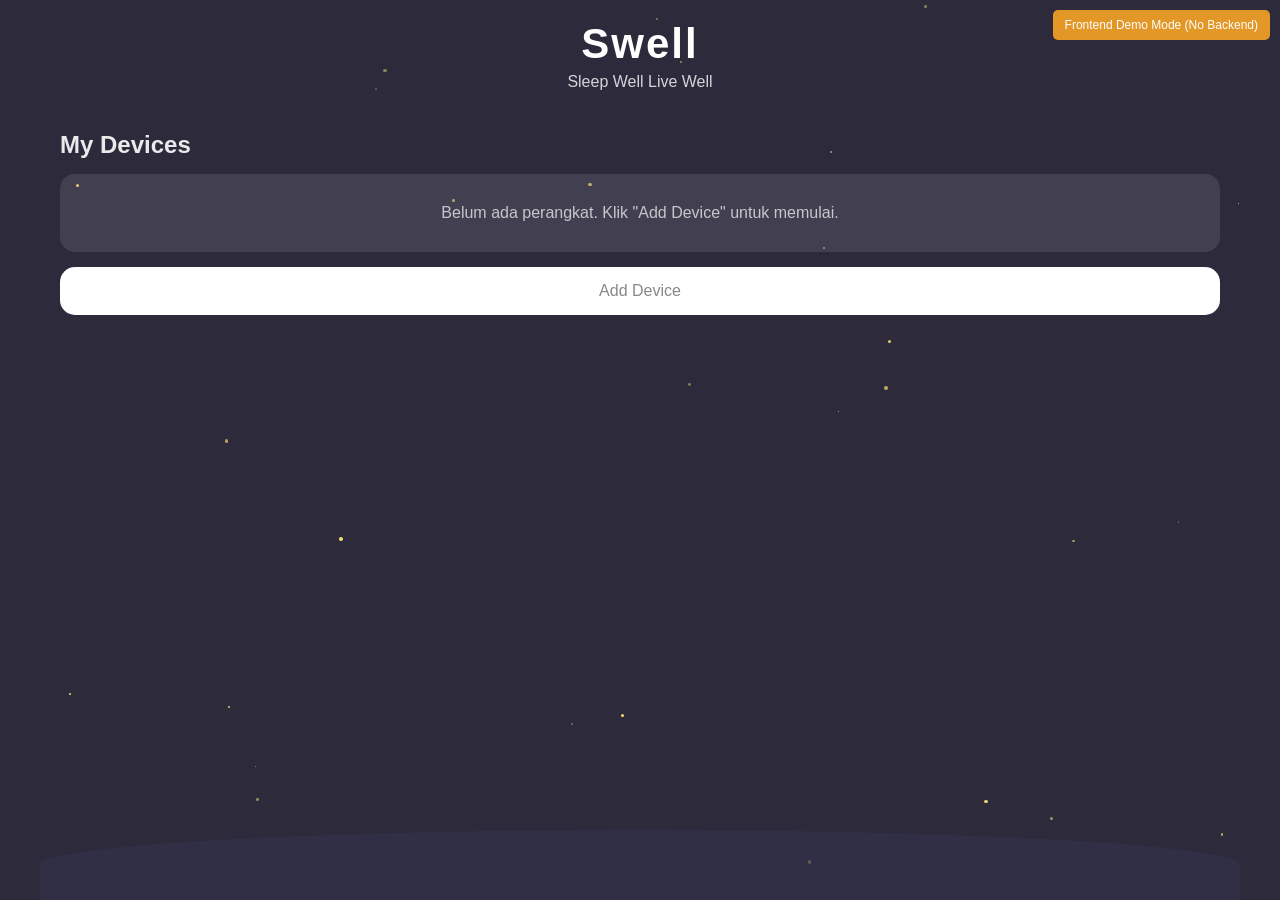
==== data/swell-homepage.html @ 0346e544 "first commit" ====
<!DOCTYPE html>
<html lang="en">

<head>
    <meta charset="UTF-8">
    <meta name="viewport"
        content="width=device-width, initial-scale=1.0, maximum-scale=1.0, user-scalable=no, viewport-fit=cover">
    <title>Swell - Sleep Well Live Well</title>
    <link rel="stylesheet" href="css/swell-styles.css">
</head>

<body>
    <!-- Home Page -->
    <div class="container" id="home-page">
        <div class="stars" id="stars"></div>

        <div class="header">
            <div class="logo">Swell</div>
            <div class="tagline">Sleep Well Live Well</div>
        </div>

        <h2 class="section-title">My Devices</h2>

        <!-- Device list container with wrapper for proper width control -->
        <div id="device-list" class="device-list">
            <div class="no-devices">No devices connected</div>
        </div>

        <!-- Add Device button opens the connection modal -->
        <div class="add-button" id="add-device-btn">Add Device</div>

        <!-- Connection modal (initially hidden) -->
        <div class="connection-modal" id="connection-modal">
            <div class="modal-content">
                <div class="modal-header">
                    <h3>Connect to Device</h3>
                    <span class="close-modal">&times;</span>
                </div>
                <div class="modal-body">
                    <p>Make sure your Swell device is powered on and in pairing mode.</p>
                    <div class="scanning-animation">
                        <div class="scanning-circle"></div>
                        <p>Scanning for devices...</p>
                    </div>
                    <div class="discovered-devices" id="discovered-devices">
                        <!-- Dynamically populated with discovered devices -->
                    </div>
                </div>
            </div>
        </div>

        <div class="clouds"></div>
    </div>

    <script src="js/swell-script.js"></script>
    <script>
        // Add this right after the main script to show a frontend-only notice
        document.addEventListener('DOMContentLoaded', function () {
            // Create frontend-only mode notice
            const notice = document.createElement('div');
            notice.style.cssText = 'position: fixed; top: 10px; right: 10px; background: rgba(247, 163, 37, 0.9); ' +
                'color: white; padding: 8px 12px; border-radius: 5px; font-size: 12px; z-index: 9999;';
            notice.textContent = 'Frontend Demo Mode (No Backend)';

            // Add to body
            document.body.appendChild(notice);
        });
    </script>
</body>

</html>
---- data/css/swell-styles.css ----
* {
    margin: 0;
    padding: 0;
    box-sizing: border-box;
    font-family: 'Segoe UI', Tahoma, Geneva, Verdana, sans-serif;
}

body {
    background-color: #2d2a3c;
    /* Remove or comment out the background-image property */
    /* background-image: url('../media/backgrounds/Background.png'); */
    color: white;
    position: relative;
    height: 100vh;
    overflow: hidden;
    max-width: 100%;
    overflow-x: hidden;
}

.container {
    width: 100%;
    max-width: 100%;
    margin: 0 auto;
    padding: 20px;
    position: relative;
    height: 100vh;
    overflow-y: auto;
    overflow-x: hidden;
    /* Add max-width for large screens to improve readability */
    max-width: 1200px;
}

.stars {
    position: absolute;
    top: 0;
    left: 0;
    width: 100%;
    height: 100%;
    pointer-events: none;
    z-index: 0;
}

.star {
    position: absolute;
    background-color: #f8e278;
    border-radius: 50%;
}

.header {
    text-align: center;
    margin-bottom: 40px;
    position: relative;
    z-index: 1;
}

.logo {
    font-size: 42px;
    font-weight: bold;
    margin-bottom: 5px;
    letter-spacing: 2px;
}

.tagline {
    font-size: 16px;
    opacity: 0.8;
}

.section-title {
    margin-bottom: 15px;
    opacity: 0.9;
    position: relative;
    z-index: 1;
}

.device-link {
    text-decoration: none;
    color: inherit;
    display: block;
}

.back-link {
    text-decoration: none;
    color: inherit;
    display: block;
}

.device-card {
    background-color: white;
    border-radius: 15px;
    padding: 15px;
    margin-bottom: 15px;
    display: flex;
    align-items: center;
    color: #333;
    position: relative;
    z-index: 1;
    cursor: pointer;
    transition: transform 0.2s, box-shadow 0.2s;
}

.device-card.connected {
    border-left: 4px solid #4cd964;
}

.device-card.disconnected {
    border-left: 4px solid #ff3b30;
}

.device-card:hover {
    transform: translateY(-2px);
    box-shadow: 0 4px 8px rgba(0, 0, 0, 0.2);
}

.device-icon {
    width: 50px;
    height: 50px;
    margin-right: 15px;
    position: relative;
    display: flex;
    align-items: center;
    justify-content: center;
}

.device-img {
    max-width: 100%;
    max-height: 100%;
}

.device-info {
    flex-grow: 1;
}

.device-name {
    font-weight: bold;
    font-size: 18px;
    margin-bottom: 5px;
}

.device-status {
    font-size: 14px;
    color: #888;
}

.device-type {
    font-size: 12px;
    color: #999;
    margin-bottom: 2px;
}

.add-button {
    background-color: white;
    border-radius: 15px;
    padding: 15px;
    text-align: center;
    color: #888;
    font-size: 16px;
    margin-bottom: 15px;
    cursor: pointer;
    position: relative;
    z-index: 1;
    transition: transform 0.2s, box-shadow 0.2s;
    width: 100%;
}

.add-button:hover {
    transform: translateY(-2px);
    box-shadow: 0 4px 8px rgba(0, 0, 0, 0.2);
}

/* Remove moon styles as we're no longer using it */
/*
.moon {
    width: 40px;
    height: 40px;
    background-color: transparent;
    border-radius: 50%;
    border: 4px solid white;
    position: relative;
    margin: 50px auto;
    transform: rotate(-30deg);
    box-shadow: 8px -8px 0 -3px #1e1e2f;
    position: relative;
    z-index: 1;
}
*/

.clouds {
    position: absolute;
    bottom: 0;
    left: 0;
    width: 100%;
    height: 70px;
    background-color: rgba(60, 60, 90, 0.3);
    border-top-left-radius: 50%;
    border-top-right-radius: 50%;
    z-index: 1;
}

.debug-bar {
    position: fixed;
    bottom: 40px;
    left: 0;
    width: 100%;
    background-color: rgba(30, 30, 47, 0.9);
    padding: 10px 20px;
    display: flex;
    align-items: center;
    justify-content: space-between;
    border-top: 1px solid rgba(255, 255, 255, 0.1);
    z-index: 2;
}

.warning-icon {
    width: 20px;
    height: 20px;
    background-color: #f7a325;
    border-radius: 50%;
    display: flex;
    align-items: center;
    justify-content: center;
    color: white;
    font-weight: bold;
    font-size: 14px;
    margin-right: 10px;
}

.debug-text {
    flex-grow: 1;
    font-size: 14px;
    opacity: 0.8;
}

.close-button {
    width: 20px;
    height: 20px;
    background-color: rgba(255, 255, 255, 0.2);
    border-radius: 50%;
    display: flex;
    align-items: center;
    justify-content: center;
    color: white;
    font-size: 12px;
    cursor: pointer;
}

.bottom-indicator {
    position: absolute;
    bottom: 10px;
    left: 50%;
    transform: translateX(-50%);
    width: 100px;
    height: 5px;
    background-color: white;
    border-radius: 5px;
    opacity: 0.5;
    z-index: 3;
}

/* Detail Page Specific Styles */
.back-button {
    font-size: 24px;
    margin-bottom: 20px;
    cursor: pointer;
    width: 30px;
    height: 30px;
    display: flex;
    align-items: center;
    justify-content: center;
    position: relative;
    z-index: 1;
    transition: transform 0.2s;
}

.back-button:hover {
    transform: translateX(-3px);
}

.feature-section {
    margin-top: 30px;
    position: relative;
    z-index: 1;
}

.feature-title {
    margin-bottom: 15px;
    opacity: 0.9;
}

.feature-card {
    background-color: white;
    border-radius: 15px;
    padding: 15px;
    margin-bottom: 15px;
    display: flex;
    align-items: center;
    justify-content: space-between;
    color: #333;
}

.feature-left {
    display: flex;
    align-items: center;
}

.feature-icon {
    margin-right: 10px;
    font-size: 20px;
    color: #f7a325;
}

.toggle {
    width: 40px;
    height: 20px;
    background-color: #ccc;
    border-radius: 20px;
    position: relative;
    cursor: pointer;
    transition: background-color 0.3s;
}

.toggle-slider {
    width: 18px;
    height: 18px;
    background-color: white;
    border-radius: 50%;
    position: absolute;
    top: 1px;
    left: 1px;
    transition: transform 0.3s;
}

.toggle.active {
    background-color: #4cd964;
}

.toggle.active .toggle-slider {
    transform: translateX(20px);
}

/* Disabled controls styles */
.toggle.disabled {
    opacity: 0.5;
    cursor: not-allowed;
}

input:disabled,
select:disabled {
    opacity: 0.5;
    cursor: not-allowed;
}

/* Add bold style for feature text */
.bold {
    font-weight: bold;
}

/* Relax Music Feature Styles */
.expanded-controls {
    background-color: #f8f8f8;
    border-radius: 0 0 15px 15px;
    padding: 0;
    max-height: 0;
    overflow: hidden;
    margin-top: -15px;
    margin-bottom: 15px;
    transition: all 0.3s ease;
    opacity: 0;
    z-index: 1;
}

.expanded-controls.expanded {
    padding: 15px;
    max-height: 350px;
    /* Increased from 250px to give more space */
    opacity: 1;
}

.feature-card.collapsible {
    position: relative;
    z-index: 2;
}

.feature-card.expanded {
    border-bottom-left-radius: 0;
    border-bottom-right-radius: 0;
    margin-bottom: 0;
}

.control-group {
    margin-bottom: 15px;
    display: flex;
    flex-direction: column;
}

.control-group:last-child {
    margin-bottom: 0;
}

.control-label {
    display: block;
    font-weight: bold;
    margin-bottom: 5px;
    color: #333;
}

.song-dropdown {
    width: 100%;
    padding: 8px;
    border-radius: 8px;
    border: 1px solid #ddd;
    background-color: white;
    color: #333;
    font-size: 14px;
}

/* Create a flex container for volume controls */
.volume-control-wrapper {
    display: flex;
    align-items: center;
    gap: 10px;
    width: 100%;
}

.volume-slider {
    flex: 1;
    /* Take most of the available space */
}

.volume-value {
    width: 40px;
    /* Fixed width for the indicator */
    text-align: right;
    color: #666;
    flex-shrink: 0;
    /* Prevent the indicator from shrinking */
}

/* Add specific styling for intensity value to make it black */
.intensity-value {
    width: 40px;
    text-align: right;
    color: #666;
    /* Black color for better visibility */
    flex-shrink: 0;
}

/* Remove the popup styles as we're not using it anymore */
.volume-popup {
    display: none;
}

.timer-controls {
    display: flex;
    justify-content: space-between;
    gap: 15px;
}

.time-input-group {
    flex: 1;
}

.time-input-group label {
    display: block;
    margin-bottom: 5px;
    font-size: 14px;
    color: #666;
}

.time-input {
    width: 100%;
    padding: 8px;
    border-radius: 8px;
    border: 1px solid #ddd;
    background-color: white;
    color: #333;
}

/* Device connection styles */
.no-devices {
    background-color: rgba(255, 255, 255, 0.1);
    border-radius: 15px;
    padding: 30px;
    text-align: center;
    color: rgba(255, 255, 255, 0.7);
    margin-bottom: 15px;
    /* Ensure full width regardless of device size */
    width: 100%;
}

.no-devices-found,
.error-message,
.scanning-message {
    padding: 15px;
    text-align: center;
    background-color: rgba(255, 255, 255, 0.1);
    border-radius: 8px;
    margin-top: 15px;
}

.error-message {
    color: #ff5a5a;
}

.connection-modal {
    display: none;
    position: fixed;
    top: 0;
    left: 0;
    width: 100%;
    height: 100%;
    background-color: rgba(0, 0, 0, 0.7);
    z-index: 100;
    align-items: center;
    justify-content: center;
}

.connection-modal.active {
    display: flex;
}

.modal-content {
    background-color: #1e1e2f;
    border-radius: 15px;
    width: 90%;
    max-width: 350px;
    box-shadow: 0 5px 15px rgba(0, 0, 0, 0.3);
}

.modal-header {
    padding: 15px;
    display: flex;
    justify-content: space-between;
    align-items: center;
    border-bottom: 1px solid rgba(255, 255, 255, 0.1);
}

.modal-header h3 {
    margin: 0;
}

.close-modal {
    font-size: 24px;
    cursor: pointer;
    color: rgba(255, 255, 255, 0.7);
}

.modal-body {
    padding: 20px;
}

.scanning-animation {
    text-align: center;
    margin: 20px 0;
}

.scanning-circle {
    width: 60px;
    height: 60px;
    border: 4px solid rgba(76, 217, 100, 0.3);
    border-top: 4px solid #4cd964;
    border-radius: 50%;
    margin: 0 auto 15px;
    animation: spin 1.5s linear infinite;
}

@keyframes spin {
    0% {
        transform: rotate(0deg);
    }

    100% {
        transform: rotate(360deg);
    }
}

.discovered-device {
    background-color: rgba(255, 255, 255, 0.1);
    border-radius: 10px;
    padding: 15px;
    margin-bottom: 10px;
    display: flex;
    align-items: center;
    cursor: pointer;
    transition: background-color 0.2s;
}

.discovered-device:hover {
    background-color: rgba(255, 255, 255, 0.2);
}

.device-icon-small {
    width: 30px;
    height: 30px;
    margin-right: 10px;
}

/* Device removal styles */
.device-container {
    width: 100%;
    margin-bottom: 15px;
    position: relative;
}

.remove-device-btn {
    position: absolute;
    top: -8px;
    right: -8px;
    width: 24px;
    height: 24px;
    background-color: #ff3b30;
    color: white;
    border: none;
    border-radius: 50%;
    font-size: 12px;
    font-weight: bold;
    display: flex;
    align-items: center;
    justify-content: center;
    cursor: pointer;
    box-shadow: 0 2px 4px rgba(0, 0, 0, 0.2);
    z-index: 5;
}

.remove-device-btn:hover {
    background-color: #ff1a0e;
}

/* Reconnect overlay styles */
.reconnect-overlay {
    position: absolute;
    top: 0;
    left: 0;
    width: 100%;
    height: 100%;
    background-color: rgba(0, 0, 0, 0.7);
    z-index: 10;
    display: flex;
    align-items: center;
    justify-content: center;
    border-radius: 15px;
}

.reconnect-message {
    background-color: #1e1e2f;
    border-radius: 15px;
    padding: 20px;
    text-align: center;
}

.reconnect-btn {
    margin-top: 15px;
    padding: 8px 16px;
    background-color: #4cd964;
    color: white;
    border: none;
    border-radius: 5px;
    cursor: pointer;
    font-weight: bold;
    transition: background-color 0.2s;
}

.reconnect-btn:hover {
    background-color: #3cc153;
}

/* Device list container - make it full width */
.device-list {
    width: 100%;
    display: block;
}

/* Add media query for mobile specific styles */
@media screen and (max-width: 480px) {
    .container {
        padding: 15px;
    }

    .logo {
        font-size: 36px;
    }

    .feature-card {
        padding: 12px;
    }

    .expanded-controls.expanded {
        max-height: 400px;
        /* Provide more space on mobile */
    }
}

/* Responsive Design Enhancements */

/* Small screens and mobile devices */
@media screen and (max-width: 600px) {
    .container {
        padding: 15px;
    }

    .logo {
        font-size: 32px;
    }

    .tagline {
        font-size: 14px;
    }

    .feature-card {
        padding: 12px;
        flex-wrap: wrap;
    }

    .feature-left {
        margin-bottom: 8px;
        width: 100%;
    }

    .toggle {
        margin-left: auto;
    }

    .expanded-controls.expanded {
        max-height: 450px;
        /* Extra space for touch controls */
        padding: 15px 10px;
    }

    .time-input {
        padding: 10px;
        /* Larger touch target */
    }

    .song-dropdown {
        padding: 10px;
        /* Larger touch target */
    }

    .device-name {
        font-size: 16px;
    }

    .moon {
        margin: 30px auto;
    }

    /* Make modal larger on small screens */
    .modal-content {
        width: 95%;
        max-width: none;
    }

    /* Improve touch targets */
    .remove-device-btn {
        width: 30px;
        height: 30px;
        font-size: 16px;
    }

    .back-button {
        font-size: 28px;
        width: 40px;
        height: 40px;
    }
}

/* Medium-sized screens (tablets) */
@media screen and (min-width: 601px) and (max-width: 900px) {
    .container {
        padding: 20px;
        max-width: 90%;
    }

    /* Apply tablet-specific styles */
    .feature-card {
        padding: 15px;
    }

    .logo {
        font-size: 38px;
    }

    .modal-content {
        max-width: 450px;
    }

    /* Two-column layout for tablet, but ONLY when we have at least 2 devices */
    .device-list.multi-device-2-plus {
        display: flex;
        flex-wrap: wrap;
        gap: 15px;
    }

    /* When we have at least 2 devices */
    .device-list.multi-device-2-plus .device-container {
        width: calc(50% - 7.5px);
    }

    /* Add button in multi-device mode with at least 2 devices */
    .multi-device-2-plus~.add-button {
        width: calc(50% - 7.5px);
        margin-left: auto;
        height: 100px;
        display: flex;
        align-items: center;
        justify-content: center;
    }

    /* With only 1 device, keep full width */
    .device-list:not(.multi-device-2-plus) .device-container,
    .device-list:not(.multi-device-2-plus)~.add-button {
        width: 100%;
    }
}

/* Large screens (desktops and beyond) */
@media screen and (min-width: 901px) {
    .container {
        padding: 30px;
    }

    /* Apply desktop enhancements */
    .feature-section {
        max-width: 800px;
        margin-left: auto;
        margin-right: auto;
    }

    /* Three-column layout for desktop, but ONLY when we have at least 3 devices */
    .device-list.multi-device-3-plus {
        display: flex;
        flex-wrap: wrap;
        gap: 20px;
    }

    /* When we have at least 3 devices */
    .device-list.multi-device-3-plus .device-container {
        width: calc(33.33% - 13.33px);
    }

    /* Add button with at least 3 devices */
    .multi-device-3-plus~.add-button {
        width: calc(33.33% - 13.33px);
        height: 120px;
        display: flex;
        align-items: center;
        justify-content: center;
    }

    /* With only 1-2 devices, keep full width */
    .device-list:not(.multi-device-3-plus) .device-container,
    .device-list:not(.multi-device-3-plus)~.add-button {
        width: 100%;
    }

    /* Ensure the "No devices" message spans full width */
    .device-list .no-devices {
        width: 100%;
    }

    /* Hover effects only on devices that support hover */
    @media (hover: hover) {
        .device-card:hover {
            transform: translateY(-4px);
            box-shadow: 0 8px 16px rgba(0, 0, 0, 0.3);
        }

        .add-button:hover {
            transform: translateY(-4px);
            box-shadow: 0 8px 16px rgba(0, 0, 0, 0.3);
        }
    }
}

/* Fix for iPhone notch */
@supports (padding-top: env(safe-area-inset-top)) {
    .container {
        padding-left: max(20px, env(safe-area-inset-left));
        padding-right: max(20px, env(safe-area-inset-right));
        padding-top: max(20px, env(safe-area-inset-top));
        padding-bottom: max(20px, env(safe-area-inset-bottom));
    }
}

/* Fix for volume slider appearance on different browsers */
input[type="range"] {
    -webkit-appearance: none;
    appearance: none;
    /* Add standard property for compatibility */
    width: 100%;
    background: transparent;
}

input[type="range"]::-webkit-slider-thumb {
    -webkit-appearance: none;
    appearance: none;
    /* Add standard property for compatibility */
    height: 20px;
    width: 20px;
    border-radius: 50%;
    background: #4cd964;
    margin-top: -8px;
    cursor: pointer;
}

input[type="range"]::-moz-range-thumb {
    height: 20px;
    width: 20px;
    border-radius: 50%;
    background: #4cd964;
    cursor: pointer;
    border: none;
}

input[type="range"]::-webkit-slider-runnable-track {
    width: 100%;
    height: 4px;
    background: #ccc;
    border-radius: 2px;
}

input[type="range"]::-moz-range-track {
    width: 100%;
    height: 4px;
    background: #ccc;
    border-radius: 2px;
}

/* Touch-friendly improvements */
.toggle {
    min-width: 48px;
    /* Minimum touch target size */
    min-height: 24px;
}

/* Primary Feature & Feature Dependencies Styles */
.primary-feature {
    border-left: 4px solid #f7a325;
    /* Default orange color */
    transition: border-color 0.3s ease;
    /* Add transition for smooth color change */
}

/* New style for confirmed timer */
.primary-feature.timer-confirmed {
    border-left: 4px solid #4cd964;
    /* Green color when confirmed */
}

.feature-dependent {
    position: relative;
    transition: all 0.3s ease;
}

.feature-dependent::before {
    content: "";
    position: absolute;
    top: 0;
    left: 0;
    right: 0;
    bottom: 0;
    background-color: rgba(0, 0, 0, 0.5);
    /* Dark overlay */
    border-radius: 15px;
    z-index: 5;
    transition: opacity 0.3s ease;
}

.dependency-notice {
    position: absolute;
    top: 50%;
    left: 50%;
    transform: translate(-50%, -50%);
    font-size: 14px;
    color: white;
    background-color: rgba(0, 0, 0, 0.7);
    padding: 5px 10px;
    border-radius: 5px;
    z-index: 6;
    white-space: nowrap;
    font-weight: bold;
    pointer-events: none;
    /* Allows clicks to pass through */
    transition: opacity 0.3s ease;
    box-shadow: 0 2px 5px rgba(0, 0, 0, 0.2);
}

.feature-dependent .toggle.dependent-disabled {
    opacity: 0.7;
    /* Slightly more visible within the shadowed card */
    cursor: not-allowed;
    pointer-events: none;
}

.feature-card:not(.feature-dependent) .dependency-notice {
    display: none;
}

.feature-dependent .toggle.dependent-disabled {
    opacity: 0.5;
    cursor: not-allowed;
}

.feature-dependent .dependency-notice {
    font-size: 12px;
    color: #f7a325;
    margin-right: 10px;
}

.confirm-button-wrapper {
    display: flex;
    justify-content: center;
    margin-top: 10px;
}

.confirm-button {
    background-color: #f7a325;
    color: white;
    border: none;
    padding: 8px 16px;
    border-radius: 5px;
    cursor: pointer;
    font-weight: bold;
    transition: background-color 0.3s;
}

.confirm-button:hover {
    background-color: #e5921c;
}

.confirm-button:disabled {
    background-color: #cccccc;
    cursor: not-allowed;
}

.confirm-button.confirmed {
    background-color: #4cd964;
}

.timer-notification {
    padding: 10px;
    margin-bottom: 10px;
    background-color: rgba(247, 163, 37, 0.1);
    border-left: 3px solid #f7a325;
    color: #333;
    border-radius: 5px;
}

.timer-confirmation {
    display: flex;
    align-items: center;
    padding: 10px;
    background-color: rgba(76, 217, 100, 0.1);
    border-left: 3px solid #4cd964;
    margin-top: 15px;
    border-radius: 5px;
    opacity: 0;
    height: 0;
    transition: all 0.3s ease;
    overflow: hidden;
}

.timer-confirmation.visible {
    opacity: 1;
    height: auto;
    padding: 10px;
}

.confirmation-icon {
    width: 24px;
    height: 24px;
    background-color: #4cd964;
    color: white;
    border-radius: 50%;
    display: flex;
    align-items: center;
    justify-content: center;
    margin-right: 10px;
}

.confirmation-message {
    color: #333;
    font-size: 14px;
}
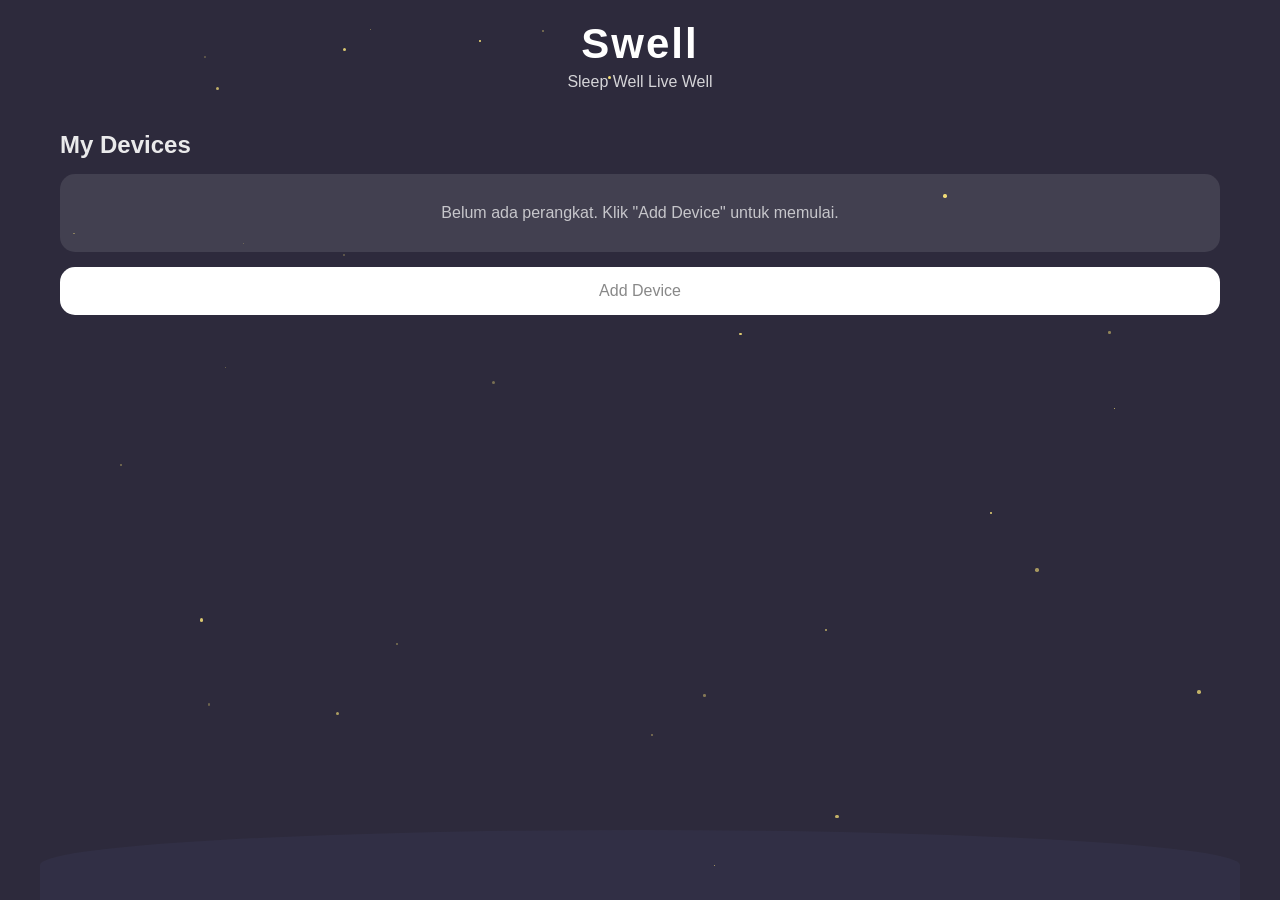
==== commit d880c1cc: "Removes redundant UI details and demo mode notice Streamlines the UI by removing non-essential descr" ====
--- a/data/swell-homepage.html
+++ b/data/swell-homepage.html
@@ -53,19 +53,6 @@
     </div>
 
     <script src="js/swell-script.js"></script>
-    <script>
-        // Add this right after the main script to show a frontend-only notice
-        document.addEventListener('DOMContentLoaded', function () {
-            // Create frontend-only mode notice
-            const notice = document.createElement('div');
-            notice.style.cssText = 'position: fixed; top: 10px; right: 10px; background: rgba(247, 163, 37, 0.9); ' +
-                'color: white; padding: 8px 12px; border-radius: 5px; font-size: 12px; z-index: 9999;';
-            notice.textContent = 'Frontend Demo Mode (No Backend)';
-
-            // Add to body
-            document.body.appendChild(notice);
-        });
-    </script>
 </body>
 
 </html>
--- a/data/css/swell-styles.css
+++ b/data/css/swell-styles.css
@@ -7,8 +7,6 @@
 
 body {
     background-color: #2d2a3c;
-    /* Remove or comment out the background-image property */
-    /* background-image: url('../media/backgrounds/Background.png'); */
     color: white;
     position: relative;
     height: 100vh;
@@ -19,17 +17,16 @@
 
 .container {
     width: 100%;
-    max-width: 100%;
     margin: 0 auto;
     padding: 20px;
     position: relative;
     height: 100vh;
     overflow-y: auto;
     overflow-x: hidden;
-    /* Add max-width for large screens to improve readability */
     max-width: 1200px;
 }
 
+/* Star Background */
 .stars {
     position: absolute;
     top: 0;
@@ -46,6 +43,7 @@
     border-radius: 50%;
 }
 
+/* Header Styles */
 .header {
     text-align: center;
     margin-bottom: 40px;
@@ -72,18 +70,15 @@
     z-index: 1;
 }
 
-.device-link {
-    text-decoration: none;
-    color: inherit;
-    display: block;
-}
-
+/* Links & Navigation */
+.device-link,
 .back-link {
     text-decoration: none;
     color: inherit;
     display: block;
 }
 
+/* Device Card Styles */
 .device-card {
     background-color: white;
     border-radius: 15px;
@@ -147,6 +142,7 @@
     margin-bottom: 2px;
 }
 
+/* Add Device Button */
 .add-button {
     background-color: white;
     border-radius: 15px;
@@ -167,23 +163,7 @@
     box-shadow: 0 4px 8px rgba(0, 0, 0, 0.2);
 }
 
-/* Remove moon styles as we're no longer using it */
-/*
-.moon {
-    width: 40px;
-    height: 40px;
-    background-color: transparent;
-    border-radius: 50%;
-    border: 4px solid white;
-    position: relative;
-    margin: 50px auto;
-    transform: rotate(-30deg);
-    box-shadow: 8px -8px 0 -3px #1e1e2f;
-    position: relative;
-    z-index: 1;
-}
-*/
-
+/* Background Elements */
 .clouds {
     position: absolute;
     bottom: 0;
@@ -196,67 +176,7 @@
     z-index: 1;
 }
 
-.debug-bar {
-    position: fixed;
-    bottom: 40px;
-    left: 0;
-    width: 100%;
-    background-color: rgba(30, 30, 47, 0.9);
-    padding: 10px 20px;
-    display: flex;
-    align-items: center;
-    justify-content: space-between;
-    border-top: 1px solid rgba(255, 255, 255, 0.1);
-    z-index: 2;
-}
-
-.warning-icon {
-    width: 20px;
-    height: 20px;
-    background-color: #f7a325;
-    border-radius: 50%;
-    display: flex;
-    align-items: center;
-    justify-content: center;
-    color: white;
-    font-weight: bold;
-    font-size: 14px;
-    margin-right: 10px;
-}
-
-.debug-text {
-    flex-grow: 1;
-    font-size: 14px;
-    opacity: 0.8;
-}
-
-.close-button {
-    width: 20px;
-    height: 20px;
-    background-color: rgba(255, 255, 255, 0.2);
-    border-radius: 50%;
-    display: flex;
-    align-items: center;
-    justify-content: center;
-    color: white;
-    font-size: 12px;
-    cursor: pointer;
-}
-
-.bottom-indicator {
-    position: absolute;
-    bottom: 10px;
-    left: 50%;
-    transform: translateX(-50%);
-    width: 100px;
-    height: 5px;
-    background-color: white;
-    border-radius: 5px;
-    opacity: 0.5;
-    z-index: 3;
-}
-
-/* Detail Page Specific Styles */
+/* Detail Page Styles */
 .back-button {
     font-size: 24px;
     margin-bottom: 20px;
@@ -286,6 +206,7 @@
     opacity: 0.9;
 }
 
+/* Feature Cards */
 .feature-card {
     background-color: white;
     border-radius: 15px;
@@ -308,6 +229,7 @@
     color: #f7a325;
 }
 
+/* Toggle Switch */
 .toggle {
     width: 40px;
     height: 20px;
@@ -316,6 +238,9 @@
     position: relative;
     cursor: pointer;
     transition: background-color 0.3s;
+    min-width: 48px;
+    /* Touch-friendly */
+    min-height: 24px;
 }
 
 .toggle-slider {
@@ -337,24 +262,19 @@
     transform: translateX(20px);
 }
 
-/* Disabled controls styles */
-.toggle.disabled {
-    opacity: 0.5;
-    cursor: not-allowed;
-}
-
+/* Disabled controls */
+.toggle.disabled,
 input:disabled,
 select:disabled {
     opacity: 0.5;
     cursor: not-allowed;
 }
 
-/* Add bold style for feature text */
 .bold {
     font-weight: bold;
 }
 
-/* Relax Music Feature Styles */
+/* Expandable Controls */
 .expanded-controls {
     background-color: #f8f8f8;
     border-radius: 0 0 15px 15px;
@@ -370,8 +290,8 @@
 
 .expanded-controls.expanded {
     padding: 15px;
-    max-height: 350px;
-    /* Increased from 250px to give more space */
+    max-height: 450px;
+    /* ⭐ INCREASED from 350px to accommodate new info notices */
     opacity: 1;
 }
 
@@ -386,6 +306,7 @@
     margin-bottom: 0;
 }
 
+/* Form Controls */
 .control-group {
     margin-bottom: 15px;
     display: flex;
@@ -413,7 +334,7 @@
     font-size: 14px;
 }
 
-/* Create a flex container for volume controls */
+/* Volume/Intensity Controls */
 .volume-control-wrapper {
     display: flex;
     align-items: center;
@@ -423,32 +344,17 @@
 
 .volume-slider {
     flex: 1;
-    /* Take most of the available space */
-}
-
-.volume-value {
-    width: 40px;
-    /* Fixed width for the indicator */
-    text-align: right;
-    color: #666;
-    flex-shrink: 0;
-    /* Prevent the indicator from shrinking */
-}
-
-/* Add specific styling for intensity value to make it black */
+}
+
+.volume-value,
 .intensity-value {
     width: 40px;
     text-align: right;
     color: #666;
-    /* Black color for better visibility */
     flex-shrink: 0;
 }
 
-/* Remove the popup styles as we're not using it anymore */
-.volume-popup {
-    display: none;
-}
-
+/* Timer Controls */
 .timer-controls {
     display: flex;
     justify-content: space-between;
@@ -475,7 +381,7 @@
     color: #333;
 }
 
-/* Device connection styles */
+/* Device Connection */
 .no-devices {
     background-color: rgba(255, 255, 255, 0.1);
     border-radius: 15px;
@@ -483,7 +389,6 @@
     text-align: center;
     color: rgba(255, 255, 255, 0.7);
     margin-bottom: 15px;
-    /* Ensure full width regardless of device size */
     width: 100%;
 }
 
@@ -501,6 +406,7 @@
     color: #ff5a5a;
 }
 
+/* Connection Modal */
 .connection-modal {
     display: none;
     position: fixed;
@@ -548,6 +454,7 @@
     padding: 20px;
 }
 
+/* Scanning Animation */
 .scanning-animation {
     text-align: center;
     margin: 20px 0;
@@ -573,28 +480,7 @@
     }
 }
 
-.discovered-device {
-    background-color: rgba(255, 255, 255, 0.1);
-    border-radius: 10px;
-    padding: 15px;
-    margin-bottom: 10px;
-    display: flex;
-    align-items: center;
-    cursor: pointer;
-    transition: background-color 0.2s;
-}
-
-.discovered-device:hover {
-    background-color: rgba(255, 255, 255, 0.2);
-}
-
-.device-icon-small {
-    width: 30px;
-    height: 30px;
-    margin-right: 10px;
-}
-
-/* Device removal styles */
+/* Device Removal */
 .device-container {
     width: 100%;
     margin-bottom: 15px;
@@ -625,325 +511,20 @@
     background-color: #ff1a0e;
 }
 
-/* Reconnect overlay styles */
-.reconnect-overlay {
-    position: absolute;
-    top: 0;
-    left: 0;
-    width: 100%;
-    height: 100%;
-    background-color: rgba(0, 0, 0, 0.7);
-    z-index: 10;
-    display: flex;
-    align-items: center;
-    justify-content: center;
-    border-radius: 15px;
-}
-
-.reconnect-message {
-    background-color: #1e1e2f;
-    border-radius: 15px;
-    padding: 20px;
-    text-align: center;
-}
-
-.reconnect-btn {
-    margin-top: 15px;
-    padding: 8px 16px;
-    background-color: #4cd964;
-    color: white;
-    border: none;
-    border-radius: 5px;
-    cursor: pointer;
-    font-weight: bold;
-    transition: background-color 0.2s;
-}
-
-.reconnect-btn:hover {
-    background-color: #3cc153;
-}
-
-/* Device list container - make it full width */
+/* Device List */
 .device-list {
     width: 100%;
     display: block;
 }
 
-/* Add media query for mobile specific styles */
-@media screen and (max-width: 480px) {
-    .container {
-        padding: 15px;
-    }
-
-    .logo {
-        font-size: 36px;
-    }
-
-    .feature-card {
-        padding: 12px;
-    }
-
-    .expanded-controls.expanded {
-        max-height: 400px;
-        /* Provide more space on mobile */
-    }
-}
-
-/* Responsive Design Enhancements */
-
-/* Small screens and mobile devices */
-@media screen and (max-width: 600px) {
-    .container {
-        padding: 15px;
-    }
-
-    .logo {
-        font-size: 32px;
-    }
-
-    .tagline {
-        font-size: 14px;
-    }
-
-    .feature-card {
-        padding: 12px;
-        flex-wrap: wrap;
-    }
-
-    .feature-left {
-        margin-bottom: 8px;
-        width: 100%;
-    }
-
-    .toggle {
-        margin-left: auto;
-    }
-
-    .expanded-controls.expanded {
-        max-height: 450px;
-        /* Extra space for touch controls */
-        padding: 15px 10px;
-    }
-
-    .time-input {
-        padding: 10px;
-        /* Larger touch target */
-    }
-
-    .song-dropdown {
-        padding: 10px;
-        /* Larger touch target */
-    }
-
-    .device-name {
-        font-size: 16px;
-    }
-
-    .moon {
-        margin: 30px auto;
-    }
-
-    /* Make modal larger on small screens */
-    .modal-content {
-        width: 95%;
-        max-width: none;
-    }
-
-    /* Improve touch targets */
-    .remove-device-btn {
-        width: 30px;
-        height: 30px;
-        font-size: 16px;
-    }
-
-    .back-button {
-        font-size: 28px;
-        width: 40px;
-        height: 40px;
-    }
-}
-
-/* Medium-sized screens (tablets) */
-@media screen and (min-width: 601px) and (max-width: 900px) {
-    .container {
-        padding: 20px;
-        max-width: 90%;
-    }
-
-    /* Apply tablet-specific styles */
-    .feature-card {
-        padding: 15px;
-    }
-
-    .logo {
-        font-size: 38px;
-    }
-
-    .modal-content {
-        max-width: 450px;
-    }
-
-    /* Two-column layout for tablet, but ONLY when we have at least 2 devices */
-    .device-list.multi-device-2-plus {
-        display: flex;
-        flex-wrap: wrap;
-        gap: 15px;
-    }
-
-    /* When we have at least 2 devices */
-    .device-list.multi-device-2-plus .device-container {
-        width: calc(50% - 7.5px);
-    }
-
-    /* Add button in multi-device mode with at least 2 devices */
-    .multi-device-2-plus~.add-button {
-        width: calc(50% - 7.5px);
-        margin-left: auto;
-        height: 100px;
-        display: flex;
-        align-items: center;
-        justify-content: center;
-    }
-
-    /* With only 1 device, keep full width */
-    .device-list:not(.multi-device-2-plus) .device-container,
-    .device-list:not(.multi-device-2-plus)~.add-button {
-        width: 100%;
-    }
-}
-
-/* Large screens (desktops and beyond) */
-@media screen and (min-width: 901px) {
-    .container {
-        padding: 30px;
-    }
-
-    /* Apply desktop enhancements */
-    .feature-section {
-        max-width: 800px;
-        margin-left: auto;
-        margin-right: auto;
-    }
-
-    /* Three-column layout for desktop, but ONLY when we have at least 3 devices */
-    .device-list.multi-device-3-plus {
-        display: flex;
-        flex-wrap: wrap;
-        gap: 20px;
-    }
-
-    /* When we have at least 3 devices */
-    .device-list.multi-device-3-plus .device-container {
-        width: calc(33.33% - 13.33px);
-    }
-
-    /* Add button with at least 3 devices */
-    .multi-device-3-plus~.add-button {
-        width: calc(33.33% - 13.33px);
-        height: 120px;
-        display: flex;
-        align-items: center;
-        justify-content: center;
-    }
-
-    /* With only 1-2 devices, keep full width */
-    .device-list:not(.multi-device-3-plus) .device-container,
-    .device-list:not(.multi-device-3-plus)~.add-button {
-        width: 100%;
-    }
-
-    /* Ensure the "No devices" message spans full width */
-    .device-list .no-devices {
-        width: 100%;
-    }
-
-    /* Hover effects only on devices that support hover */
-    @media (hover: hover) {
-        .device-card:hover {
-            transform: translateY(-4px);
-            box-shadow: 0 8px 16px rgba(0, 0, 0, 0.3);
-        }
-
-        .add-button:hover {
-            transform: translateY(-4px);
-            box-shadow: 0 8px 16px rgba(0, 0, 0, 0.3);
-        }
-    }
-}
-
-/* Fix for iPhone notch */
-@supports (padding-top: env(safe-area-inset-top)) {
-    .container {
-        padding-left: max(20px, env(safe-area-inset-left));
-        padding-right: max(20px, env(safe-area-inset-right));
-        padding-top: max(20px, env(safe-area-inset-top));
-        padding-bottom: max(20px, env(safe-area-inset-bottom));
-    }
-}
-
-/* Fix for volume slider appearance on different browsers */
-input[type="range"] {
-    -webkit-appearance: none;
-    appearance: none;
-    /* Add standard property for compatibility */
-    width: 100%;
-    background: transparent;
-}
-
-input[type="range"]::-webkit-slider-thumb {
-    -webkit-appearance: none;
-    appearance: none;
-    /* Add standard property for compatibility */
-    height: 20px;
-    width: 20px;
-    border-radius: 50%;
-    background: #4cd964;
-    margin-top: -8px;
-    cursor: pointer;
-}
-
-input[type="range"]::-moz-range-thumb {
-    height: 20px;
-    width: 20px;
-    border-radius: 50%;
-    background: #4cd964;
-    cursor: pointer;
-    border: none;
-}
-
-input[type="range"]::-webkit-slider-runnable-track {
-    width: 100%;
-    height: 4px;
-    background: #ccc;
-    border-radius: 2px;
-}
-
-input[type="range"]::-moz-range-track {
-    width: 100%;
-    height: 4px;
-    background: #ccc;
-    border-radius: 2px;
-}
-
-/* Touch-friendly improvements */
-.toggle {
-    min-width: 48px;
-    /* Minimum touch target size */
-    min-height: 24px;
-}
-
-/* Primary Feature & Feature Dependencies Styles */
+/* Feature Dependencies */
 .primary-feature {
     border-left: 4px solid #f7a325;
-    /* Default orange color */
     transition: border-color 0.3s ease;
-    /* Add transition for smooth color change */
-}
-
-/* New style for confirmed timer */
+}
+
 .primary-feature.timer-confirmed {
     border-left: 4px solid #4cd964;
-    /* Green color when confirmed */
 }
 
 .feature-dependent {
@@ -959,7 +540,6 @@
     right: 0;
     bottom: 0;
     background-color: rgba(0, 0, 0, 0.5);
-    /* Dark overlay */
     border-radius: 15px;
     z-index: 5;
     transition: opacity 0.3s ease;
@@ -979,14 +559,12 @@
     white-space: nowrap;
     font-weight: bold;
     pointer-events: none;
-    /* Allows clicks to pass through */
     transition: opacity 0.3s ease;
     box-shadow: 0 2px 5px rgba(0, 0, 0, 0.2);
 }
 
 .feature-dependent .toggle.dependent-disabled {
     opacity: 0.7;
-    /* Slightly more visible within the shadowed card */
     cursor: not-allowed;
     pointer-events: none;
 }
@@ -995,17 +573,7 @@
     display: none;
 }
 
-.feature-dependent .toggle.dependent-disabled {
-    opacity: 0.5;
-    cursor: not-allowed;
-}
-
-.feature-dependent .dependency-notice {
-    font-size: 12px;
-    color: #f7a325;
-    margin-right: 10px;
-}
-
+/* Confirm Button */
 .confirm-button-wrapper {
     display: flex;
     justify-content: center;
@@ -1036,6 +604,7 @@
     background-color: #4cd964;
 }
 
+/* Timer & Light Notifications */
 .timer-notification {
     padding: 10px;
     margin-bottom: 10px;
@@ -1045,39 +614,282 @@
     border-radius: 5px;
 }
 
-.timer-confirmation {
-    display: flex;
-    align-items: center;
-    padding: 10px;
+.light-info-notice {
+    background-color: rgba(247, 163, 37, 0.1);
+    border-left: 3px solid #f7a325;
+    padding: 8px 12px;
+    margin-bottom: 15px;
+    border-radius: 5px;
+}
+
+.light-info-notice p {
+    margin: 4px 0;
+    font-size: 13px;
+    color: #333;
+}
+
+.light-info-notice strong {
+    font-weight: bold;
+}
+
+/* ⭐ NEW: Music Info Notice Styling */
+.music-info-notice {
     background-color: rgba(76, 217, 100, 0.1);
+    /* Green tint for music */
     border-left: 3px solid #4cd964;
-    margin-top: 15px;
+    /* Green border */
+    padding: 8px 12px;
+    margin-bottom: 15px;
     border-radius: 5px;
+}
+
+.music-info-notice p {
+    margin: 4px 0;
+    font-size: 13px;
+    color: #333;
+}
+
+.music-info-notice strong {
+    font-weight: bold;
+    color: #2d7a3d;
+    /* Darker green for emphasis */
+}
+
+/* Light Card Styling */
+#light-card:not(.feature-dependent) {
+    border-left: 4px solid #f7a325;
+    background: linear-gradient(45deg, #ffffff, #fefefe);
+}
+
+#light-card:not(.feature-dependent) .feature-icon {
+    color: #f7a325;
+}
+
+/* ⭐ NEW: Music Card Special Styling for NO REPEAT mode */
+#music-card:not(.feature-dependent) {
+    border-left: 4px solid #4cd964;
+    /* Green border untuk musik */
+}
+
+#music-card:not(.feature-dependent) .feature-icon {
+    color: #4cd964;
+    /* Green icon untuk musik */
+}
+
+/* ⭐ NEW: Special styling untuk status text yang menunjukkan mode */
+#music-status {
+    font-weight: bold;
+}
+
+#music-status:after {
+    content: "";
+    display: inline-block;
+    width: 8px;
+    height: 8px;
+    background-color: #4cd964;
+    border-radius: 50%;
+    margin-left: 5px;
     opacity: 0;
-    height: 0;
-    transition: all 0.3s ease;
-    overflow: hidden;
-}
-
-.timer-confirmation.visible {
+    transition: opacity 0.3s ease;
+}
+
+/* Show green indicator when music is ON */
+.toggle.active+* #music-status:after,
+#music-card .toggle.active~* #music-status:after {
     opacity: 1;
-    height: auto;
-    padding: 10px;
-}
-
-.confirmation-icon {
-    width: 24px;
-    height: 24px;
-    background-color: #4cd964;
-    color: white;
+}
+
+/* Slider Steps */
+.slider-steps {
+    display: flex;
+    justify-content: space-between;
+    margin-top: 5px;
+    padding: 0 10px;
+}
+
+.step-label {
+    font-size: 10px;
+    color: #999;
+    user-select: none;
+}
+
+/* Range Slider Styling */
+input[type="range"] {
+    -webkit-appearance: none;
+    appearance: none;
+    width: 100%;
+    background: transparent;
+}
+
+input[type="range"]::-webkit-slider-thumb {
+    -webkit-appearance: none;
+    appearance: none;
+    height: 20px;
+    width: 20px;
     border-radius: 50%;
-    display: flex;
-    align-items: center;
-    justify-content: center;
-    margin-right: 10px;
-}
-
-.confirmation-message {
+    background: #4cd964;
+    margin-top: -8px;
+    cursor: pointer;
+}
+
+input[type="range"]::-moz-range-thumb {
+    height: 20px;
+    width: 20px;
+    border-radius: 50%;
+    background: #4cd964;
+    cursor: pointer;
+    border: none;
+}
+
+input[type="range"]::-webkit-slider-runnable-track {
+    width: 100%;
+    height: 4px;
+    background: #ccc;
+    border-radius: 2px;
+}
+
+input[type="range"]::-moz-range-track {
+    width: 100%;
+    height: 4px;
+    background: #ccc;
+    border-radius: 2px;
+}
+
+/* ⭐ NEW: Enhanced dropdown styling untuk updated playlist */
+.song-dropdown {
+    width: 100%;
+    padding: 10px 12px;
+    /* Increased padding */
+    border-radius: 8px;
+    border: 2px solid #ddd;
+    /* Thicker border */
+    background-color: white;
     color: #333;
     font-size: 14px;
+    font-weight: 500;
+    /* Medium weight */
+    transition: border-color 0.3s ease, box-shadow 0.3s ease;
+}
+
+.song-dropdown:focus {
+    outline: none;
+    border-color: #4cd964;
+    /* Green focus border */
+    box-shadow: 0 0 0 3px rgba(76, 217, 100, 0.1);
+    /* Green glow */
+}
+
+.song-dropdown:hover {
+    border-color: #4cd964;
+    /* Green hover border */
+}
+
+/* ⭐ NEW: Info boxes untuk different features dengan color coding */
+.timer-notification {
+    background-color: rgba(247, 163, 37, 0.1);
+    /* Orange */
+    border-left: 3px solid #f7a325;
+}
+
+.light-info-notice {
+    background-color: rgba(247, 163, 37, 0.1);
+    /* Orange */
+    border-left: 3px solid #f7a325;
+}
+
+.music-info-notice {
+    background-color: rgba(76, 217, 100, 0.1);
+    /* Green */
+    border-left: 3px solid #4cd964;
+}
+
+/* ⭐ NEW: Aromatherapy info (if we add it later) */
+.aroma-info-notice {
+    background-color: rgba(138, 43, 226, 0.1);
+    /* Purple */
+    border-left: 3px solid #8a2be2;
+}
+
+/* Media Queries */
+@media screen and (max-width: 600px) {
+    .container {
+        padding: 15px;
+    }
+
+    .logo {
+        font-size: 32px;
+    }
+
+    .tagline {
+        font-size: 14px;
+    }
+
+    .feature-card {
+        padding: 12px;
+        flex-wrap: wrap;
+    }
+
+    .feature-left {
+        margin-bottom: 8px;
+        width: 100%;
+    }
+
+    .toggle {
+        margin-left: auto;
+    }
+
+    .expanded-controls.expanded {
+        max-height: 550px;
+        /* ⭐ INCREASED for mobile to accommodate new info notices */
+        padding: 15px 10px;
+    }
+
+    .time-input,
+    .song-dropdown {
+        padding: 10px;
+    }
+
+    .device-name {
+        font-size: 16px;
+    }
+
+    .modal-content {
+        width: 95%;
+        max-width: none;
+    }
+
+    .remove-device-btn {
+        width: 30px;
+        height: 30px;
+        font-size: 16px;
+    }
+
+    .back-button {
+        font-size: 28px;
+        width: 40px;
+        height: 40px;
+    }
+
+    /* ⭐ NEW: Mobile-specific adjustments untuk info notices */
+    .music-info-notice,
+    .light-info-notice,
+    .timer-notification {
+        padding: 6px 10px;
+        margin-bottom: 12px;
+    }
+
+    .music-info-notice p,
+    .light-info-notice p {
+        font-size: 12px;
+    }
+}
+
+/* iPhone Notch Support */
+@supports (padding-top: env(safe-area-inset-top)) {
+    .container {
+        padding-left: max(20px, env(safe-area-inset-left));
+        padding-right: max(20px, env(safe-area-inset-right));
+        padding-top: max(20px, env(safe-area-inset-top));
+        padding-bottom: max(20px, env(safe-area-inset-bottom));
+    }
 }
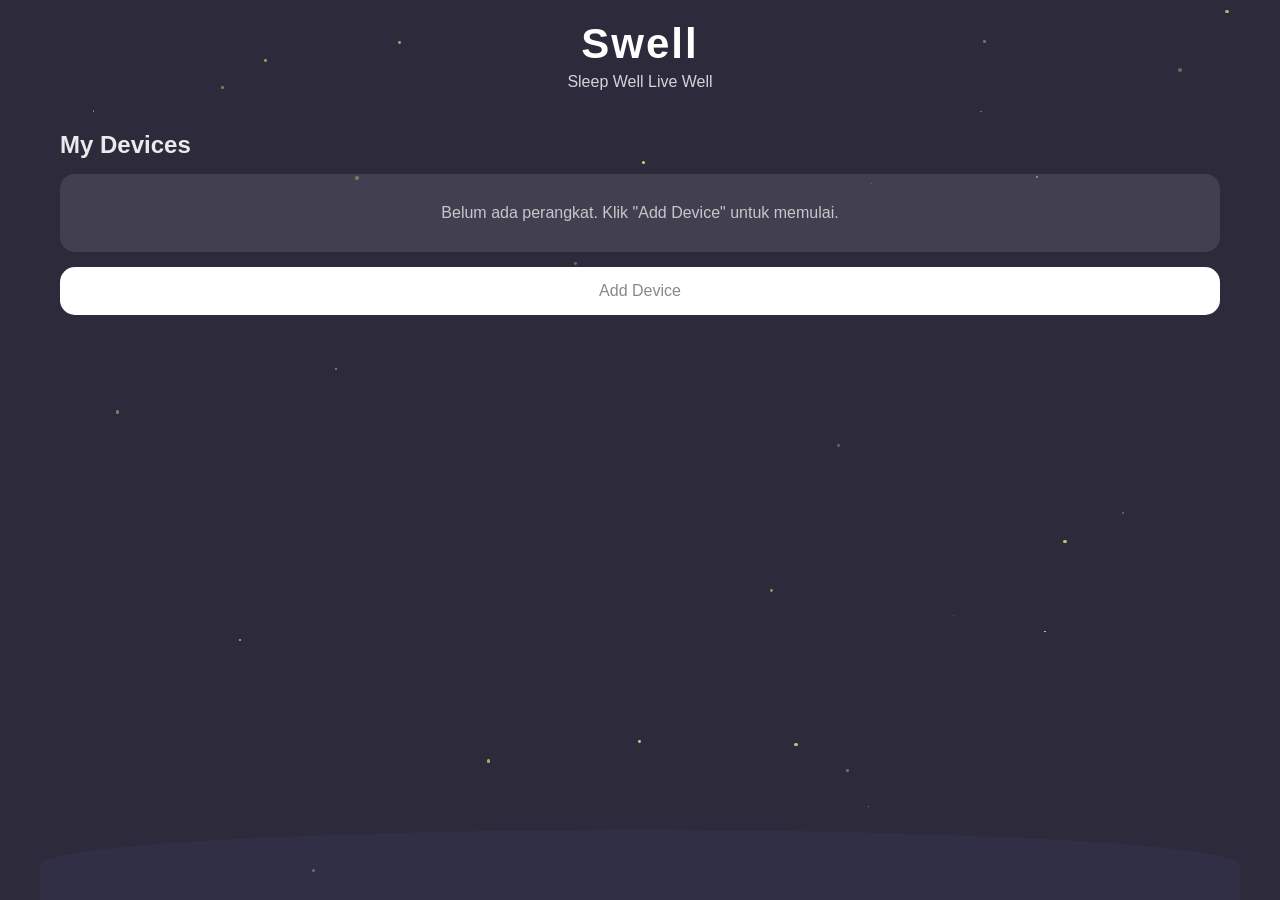
==== commit ceb82ea7: "struktur terpisah, user dan website. website hanya untuk setting, tidak langsung trigger ke hardware" ====
--- a/data/swell-homepage.html
+++ b/data/swell-homepage.html
@@ -6,7 +6,8 @@
     <meta name="viewport"
         content="width=device-width, initial-scale=1.0, maximum-scale=1.0, user-scalable=no, viewport-fit=cover">
     <title>Swell - Sleep Well Live Well</title>
-    <link rel="stylesheet" href="css/swell-styles.css">
+    <!-- ⭐ FIXED: Changed from css/swell-styles.css to swell-styles.css -->
+    <link rel="stylesheet" href="swell-styles.css">
 </head>
 
 <body>
@@ -52,7 +53,7 @@
         <div class="clouds"></div>
     </div>
 
-    <script src="js/swell-script.js"></script>
+    <script src="swell-script.js"></script>
 </body>
 
 </html>
--- a/data/swell-styles.css
+++ b/data/swell-styles.css
@@ -0,0 +1,1063 @@
+* {
+    margin: 0;
+    padding: 0;
+    box-sizing: border-box;
+    font-family: 'Segoe UI', Tahoma, Geneva, Verdana, sans-serif;
+}
+
+body {
+    background-color: #2d2a3c;
+    color: white;
+    position: relative;
+    height: 100vh;
+    overflow: hidden;
+    max-width: 100%;
+    overflow-x: hidden;
+}
+
+.container {
+    width: 100%;
+    margin: 0 auto;
+    padding: 20px;
+    position: relative;
+    height: 100vh;
+    overflow-y: auto;
+    overflow-x: hidden;
+    max-width: 1200px;
+}
+
+/* Star Background */
+.stars {
+    position: absolute;
+    top: 0;
+    left: 0;
+    width: 100%;
+    height: 100%;
+    pointer-events: none;
+    z-index: 0;
+}
+
+.star {
+    position: absolute;
+    background-color: #f8e278;
+    border-radius: 50%;
+}
+
+/* Header Styles */
+.header {
+    text-align: center;
+    margin-bottom: 40px;
+    position: relative;
+    z-index: 1;
+}
+
+.logo {
+    font-size: 42px;
+    font-weight: bold;
+    margin-bottom: 5px;
+    letter-spacing: 2px;
+}
+
+.tagline {
+    font-size: 16px;
+    opacity: 0.8;
+}
+
+.section-title {
+    margin-bottom: 15px;
+    opacity: 0.9;
+    position: relative;
+    z-index: 1;
+}
+
+/* RTC Time Display */
+.rtc-time-display {
+    background-color: rgba(255, 255, 255, 0.95);
+    border-radius: 15px;
+    padding: 15px;
+    margin-bottom: 20px;
+    text-align: center;
+    color: #333;
+    position: relative;
+    z-index: 1;
+    box-shadow: 0 2px 8px rgba(0, 0, 0, 0.1);
+    backdrop-filter: blur(10px);
+    border: 1px solid rgba(255, 255, 255, 0.2);
+}
+
+.rtc-time-label {
+    font-size: 14px;
+    color: #666;
+    margin-bottom: 5px;
+    font-weight: 500;
+    text-transform: uppercase;
+    letter-spacing: 0.5px;
+}
+
+.rtc-time-value {
+    font-size: 28px;
+    font-weight: bold;
+    color: #2d2a3c;
+    font-family: 'Courier New', monospace;
+    margin-bottom: 5px;
+    text-shadow: 0 1px 2px rgba(0, 0, 0, 0.1);
+}
+
+.rtc-date-value {
+    font-size: 16px;
+    color: #666;
+    font-family: 'Courier New', monospace;
+    font-weight: 500;
+}
+
+/* Links & Navigation */
+.device-link,
+.back-link {
+    text-decoration: none;
+    color: inherit;
+    display: block;
+}
+
+/* Device Card Styles */
+.device-card {
+    background-color: white;
+    border-radius: 15px;
+    padding: 15px;
+    margin-bottom: 15px;
+    display: flex;
+    align-items: center;
+    color: #333;
+    position: relative;
+    z-index: 1;
+    cursor: pointer;
+    transition: transform 0.2s, box-shadow 0.2s;
+}
+
+.device-card.connected {
+    border-left: 4px solid #4cd964;
+}
+
+.device-card.disconnected {
+    border-left: 4px solid #ff3b30;
+}
+
+.device-card:hover {
+    transform: translateY(-2px);
+    box-shadow: 0 4px 8px rgba(0, 0, 0, 0.2);
+}
+
+.device-icon {
+    width: 50px;
+    height: 50px;
+    margin-right: 15px;
+    position: relative;
+    display: flex;
+    align-items: center;
+    justify-content: center;
+}
+
+.device-img {
+    max-width: 100%;
+    max-height: 100%;
+}
+
+.device-info {
+    flex-grow: 1;
+}
+
+.device-name {
+    font-weight: bold;
+    font-size: 18px;
+    margin-bottom: 5px;
+}
+
+.device-status {
+    font-size: 14px;
+    color: #888;
+}
+
+.device-type {
+    font-size: 12px;
+    color: #999;
+    margin-bottom: 2px;
+}
+
+/* Add Device Button */
+.add-button {
+    background-color: white;
+    border-radius: 15px;
+    padding: 15px;
+    text-align: center;
+    color: #888;
+    font-size: 16px;
+    margin-bottom: 15px;
+    cursor: pointer;
+    position: relative;
+    z-index: 1;
+    transition: transform 0.2s, box-shadow 0.2s;
+    width: 100%;
+}
+
+.add-button:hover {
+    transform: translateY(-2px);
+    box-shadow: 0 4px 8px rgba(0, 0, 0, 0.2);
+}
+
+/* Background Elements */
+.clouds {
+    position: absolute;
+    bottom: 0;
+    left: 0;
+    width: 100%;
+    height: 70px;
+    background-color: rgba(60, 60, 90, 0.3);
+    border-top-left-radius: 50%;
+    border-top-right-radius: 50%;
+    z-index: 1;
+}
+
+.detail-header {
+    display: flex;
+    align-items: center;
+    justify-content: space-between;
+    margin-bottom: 20px;
+    position: relative;
+    z-index: 1;
+}
+
+.back-button {
+    font-size: 24px;
+    cursor: pointer;
+    width: 30px;
+    height: 30px;
+    display: flex;
+    align-items: center;
+    justify-content: center;
+    transition: transform 0.2s;
+    flex-shrink: 0;
+}
+
+.back-button:hover {
+    transform: translateX(-3px);
+}
+
+.detail-header-spacer {
+    width: 30px;
+    flex-shrink: 0;
+}
+
+.feature-section {
+    margin-top: 30px;
+    position: relative;
+    z-index: 1;
+}
+
+.feature-title {
+    margin-bottom: 15px;
+    opacity: 0.9;
+}
+
+/* Feature Cards */
+.feature-card {
+    background-color: white;
+    border-radius: 15px;
+    padding: 15px;
+    margin-bottom: 15px;
+    display: flex;
+    align-items: center;
+    justify-content: space-between;
+    color: #333;
+}
+
+.feature-left {
+    display: flex;
+    align-items: center;
+}
+
+.feature-icon {
+    margin-right: 10px;
+    font-size: 20px;
+    color: #f7a325;
+}
+
+/* Toggle Switch */
+.toggle {
+    width: 48px;
+    height: 24px;
+    background-color: #ccc;
+    border-radius: 24px;
+    position: relative;
+    cursor: pointer;
+    transition: background-color 0.3s;
+    display: flex;
+    align-items: center;
+    padding: 2px;
+}
+
+.toggle-slider {
+    width: 20px;
+    height: 20px;
+    background-color: white;
+    border-radius: 50%;
+    position: absolute;
+    top: 50%;
+    left: 2px;
+    transform: translateY(-50%);
+    transition: all 0.3s ease;
+    box-shadow: 0 2px 4px rgba(0, 0, 0, 0.2);
+}
+
+.toggle.active {
+    background-color: #4cd964;
+}
+
+.toggle.active .toggle-slider {
+    transform: translateX(24px) translateY(-50%);
+}
+
+/* Disabled controls */
+.toggle.disabled,
+input:disabled,
+select:disabled {
+    opacity: 0.5;
+    cursor: not-allowed;
+}
+
+.bold {
+    font-weight: bold;
+}
+
+/* Expandable Controls */
+.expanded-controls {
+    background-color: #f8f8f8;
+    border-radius: 0 0 15px 15px;
+    padding: 0;
+    max-height: 0;
+    overflow: hidden;
+    margin-top: -15px;
+    margin-bottom: 15px;
+    transition: all 0.3s ease;
+    opacity: 0;
+    z-index: 1;
+}
+
+.expanded-controls.expanded {
+    padding: 15px;
+    max-height: 750px;
+    /* ⭐ INCREASED to accommodate RTC calibration section */
+    opacity: 1;
+}
+
+.feature-card.collapsible {
+    position: relative;
+    z-index: 2;
+}
+
+.feature-card.expanded {
+    border-bottom-left-radius: 0;
+    border-bottom-right-radius: 0;
+    margin-bottom: 0;
+}
+
+/* Form Controls */
+.control-group {
+    margin-bottom: 15px;
+    display: flex;
+    flex-direction: column;
+}
+
+.control-group:last-child {
+    margin-bottom: 0;
+}
+
+.control-label {
+    display: block;
+    font-weight: bold;
+    margin-bottom: 5px;
+    color: #333;
+}
+
+.song-dropdown {
+    width: 100%;
+    padding: 10px 12px;
+    border-radius: 8px;
+    border: 2px solid #ddd;
+    background-color: white;
+    color: #333;
+    font-size: 14px;
+    font-weight: 500;
+    transition: border-color 0.3s ease, box-shadow 0.3s ease;
+}
+
+.song-dropdown:focus {
+    outline: none;
+    border-color: #4cd964;
+    box-shadow: 0 0 0 3px rgba(76, 217, 100, 0.1);
+}
+
+.song-dropdown:hover {
+    border-color: #4cd964;
+}
+
+/* Volume/Intensity Controls */
+.volume-control-wrapper {
+    display: flex;
+    align-items: center;
+    gap: 10px;
+    width: 100%;
+}
+
+.volume-slider {
+    flex: 1;
+}
+
+.volume-value,
+.intensity-value {
+    width: 40px;
+    text-align: right;
+    color: #666;
+    flex-shrink: 0;
+}
+
+/* Timer Controls */
+.timer-controls {
+    display: flex;
+    justify-content: space-between;
+    gap: 15px;
+}
+
+.time-input-group {
+    flex: 1;
+}
+
+.time-input-group label {
+    display: block;
+    margin-bottom: 5px;
+    font-size: 14px;
+    color: #666;
+}
+
+.time-input {
+    width: 100%;
+    padding: 8px;
+    border-radius: 8px;
+    border: 1px solid #ddd;
+    background-color: white;
+    color: #333;
+}
+
+/* Device Connection */
+.no-devices {
+    background-color: rgba(255, 255, 255, 0.1);
+    border-radius: 15px;
+    padding: 30px;
+    text-align: center;
+    color: rgba(255, 255, 255, 0.7);
+    margin-bottom: 15px;
+    width: 100%;
+}
+
+.no-devices-found,
+.error-message,
+.scanning-message {
+    padding: 15px;
+    text-align: center;
+    background-color: rgba(255, 255, 255, 0.1);
+    border-radius: 8px;
+    margin-top: 15px;
+}
+
+.error-message {
+    color: #ff5a5a;
+}
+
+/* Connection Modal */
+.connection-modal {
+    display: none;
+    position: fixed;
+    top: 0;
+    left: 0;
+    width: 100%;
+    height: 100%;
+    background-color: rgba(0, 0, 0, 0.7);
+    z-index: 100;
+    align-items: center;
+    justify-content: center;
+}
+
+.connection-modal.active {
+    display: flex;
+}
+
+.modal-content {
+    background-color: #1e1e2f;
+    border-radius: 15px;
+    width: 90%;
+    max-width: 350px;
+    box-shadow: 0 5px 15px rgba(0, 0, 0, 0.3);
+}
+
+.modal-header {
+    padding: 15px;
+    display: flex;
+    justify-content: space-between;
+    align-items: center;
+    border-bottom: 1px solid rgba(255, 255, 255, 0.1);
+}
+
+.modal-header h3 {
+    margin: 0;
+}
+
+.close-modal {
+    font-size: 24px;
+    cursor: pointer;
+    color: rgba(255, 255, 255, 0.7);
+}
+
+.modal-body {
+    padding: 20px;
+}
+
+/* Scanning Animation */
+.scanning-animation {
+    text-align: center;
+    margin: 20px 0;
+}
+
+.scanning-circle {
+    width: 60px;
+    height: 60px;
+    border: 4px solid rgba(76, 217, 100, 0.3);
+    border-top: 4px solid #4cd964;
+    border-radius: 50%;
+    margin: 0 auto 15px;
+    animation: spin 1.5s linear infinite;
+}
+
+@keyframes spin {
+    0% {
+        transform: rotate(0deg);
+    }
+
+    100% {
+        transform: rotate(360deg);
+    }
+}
+
+/* Device Removal */
+.device-container {
+    width: 100%;
+    margin-bottom: 15px;
+    position: relative;
+}
+
+.remove-device-btn {
+    position: absolute;
+    top: -8px;
+    right: -8px;
+    width: 24px;
+    height: 24px;
+    background-color: #ff3b30;
+    color: white;
+    border: none;
+    border-radius: 50%;
+    font-size: 12px;
+    font-weight: bold;
+    display: flex;
+    align-items: center;
+    justify-content: center;
+    cursor: pointer;
+    box-shadow: 0 2px 4px rgba(0, 0, 0, 0.2);
+    z-index: 5;
+}
+
+.remove-device-btn:hover {
+    background-color: #ff1a0e;
+}
+
+/* Device List */
+.device-list {
+    width: 100%;
+    display: block;
+}
+
+/* Feature Dependencies */
+.primary-feature {
+    border-left: 4px solid #f7a325;
+    transition: border-color 0.3s ease;
+}
+
+.primary-feature.timer-confirmed {
+    border-left: 4px solid #4cd964;
+}
+
+.feature-dependent {
+    position: relative;
+    transition: all 0.3s ease;
+}
+
+.feature-dependent::before {
+    content: "";
+    position: absolute;
+    top: 0;
+    left: 0;
+    right: 0;
+    bottom: 0;
+    background-color: rgba(0, 0, 0, 0.5);
+    border-radius: 15px;
+    z-index: 5;
+    transition: opacity 0.3s ease;
+}
+
+.dependency-notice {
+    position: absolute;
+    top: 50%;
+    left: 50%;
+    transform: translate(-50%, -50%);
+    font-size: 14px;
+    color: white;
+    background-color: rgba(0, 0, 0, 0.7);
+    padding: 5px 10px;
+    border-radius: 5px;
+    z-index: 6;
+    white-space: nowrap;
+    font-weight: bold;
+    pointer-events: none;
+    transition: opacity 0.3s ease;
+    box-shadow: 0 2px 5px rgba(0, 0, 0, 0.2);
+}
+
+.feature-dependent .toggle.dependent-disabled {
+    opacity: 0.7;
+    cursor: not-allowed;
+    pointer-events: none;
+}
+
+.feature-card:not(.feature-dependent) .dependency-notice {
+    display: none;
+}
+
+/* Confirm Button */
+.confirm-button-wrapper {
+    display: flex;
+    justify-content: center;
+    margin-top: 10px;
+}
+
+.confirm-button {
+    background-color: #f7a325;
+    color: white;
+    border: none;
+    padding: 8px 16px;
+    border-radius: 5px;
+    cursor: pointer;
+    font-weight: bold;
+    transition: background-color 0.3s;
+}
+
+.confirm-button:hover {
+    background-color: #e5921c;
+}
+
+.confirm-button:disabled {
+    background-color: #cccccc;
+    cursor: not-allowed;
+}
+
+.confirm-button.confirmed {
+    background-color: #4cd964;
+}
+
+/* RTC Calibration Section */
+.rtc-calibration-section {
+    margin-top: 20px;
+    padding-top: 20px;
+    border-top: 2px solid #e0e0e0;
+    background-color: #fafafa;
+    border-radius: 8px;
+    padding: 20px;
+    margin-bottom: 15px;
+}
+
+.rtc-sync-info {
+    margin-bottom: 15px;
+}
+
+.rtc-comparison {
+    background-color: white;
+    border-radius: 8px;
+    padding: 12px;
+    margin-top: 8px;
+    border: 1px solid #e0e0e0;
+    box-shadow: 0 1px 3px rgba(0, 0, 0, 0.1);
+}
+
+.time-comparison-row {
+    display: flex;
+    justify-content: space-between;
+    align-items: center;
+    margin-bottom: 8px;
+    padding: 4px 0;
+}
+
+.time-comparison-row:last-child {
+    margin-bottom: 0;
+}
+
+.time-label {
+    font-size: 13px;
+    color: #555;
+    font-weight: 600;
+    min-width: 100px;
+}
+
+.time-value {
+    font-family: 'Courier New', monospace;
+    font-size: 15px;
+    font-weight: bold;
+    color: #2d2a3c;
+    background-color: #f5f5f5;
+    padding: 4px 8px;
+    border-radius: 4px;
+    border: 1px solid #ddd;
+    min-width: 80px;
+    text-align: center;
+    box-shadow: inset 0 1px 2px rgba(0, 0, 0, 0.1);
+}
+
+.calibrate-button {
+    background: linear-gradient(135deg, #4cd964, #3db854);
+    color: white;
+    border: none;
+    padding: 12px 20px;
+    border-radius: 8px;
+    cursor: pointer;
+    font-weight: bold;
+    transition: all 0.3s ease;
+    font-size: 14px;
+    display: flex;
+    align-items: center;
+    justify-content: center;
+    gap: 8px;
+    box-shadow: 0 2px 4px rgba(76, 217, 100, 0.3);
+    text-transform: uppercase;
+    letter-spacing: 0.5px;
+}
+
+.calibrate-button:hover {
+    background: linear-gradient(135deg, #3db854, #2ea043);
+    transform: translateY(-1px);
+    box-shadow: 0 4px 8px rgba(76, 217, 100, 0.4);
+}
+
+.calibrate-button:active {
+    transform: translateY(0);
+}
+
+.calibrate-button:disabled {
+    background: #cccccc;
+    cursor: not-allowed;
+    transform: none;
+    box-shadow: none;
+}
+
+.rtc-calibration-status {
+    margin-top: 15px;
+    text-align: center;
+}
+
+.calibration-message {
+    font-size: 13px;
+    font-weight: 600;
+    min-height: 20px;
+    transition: color 0.3s ease;
+    padding: 8px;
+    border-radius: 4px;
+    background-color: rgba(255, 255, 255, 0.8);
+}
+
+/* Timer & Light Notifications */
+.timer-notification {
+    padding: 10px;
+    margin-bottom: 10px;
+    background-color: rgba(247, 163, 37, 0.1);
+    border-left: 3px solid #f7a325;
+    color: #333;
+    border-radius: 5px;
+}
+
+.light-info-notice {
+    background-color: rgba(247, 163, 37, 0.1);
+    border-left: 3px solid #f7a325;
+    padding: 8px 12px;
+    margin-bottom: 15px;
+    border-radius: 5px;
+}
+
+.light-info-notice p {
+    margin: 4px 0;
+    font-size: 13px;
+    color: #333;
+}
+
+.light-info-notice strong {
+    font-weight: bold;
+}
+
+/* Music Info Notice Styling */
+.music-info-notice {
+    background-color: rgba(76, 217, 100, 0.1);
+    border-left: 3px solid #4cd964;
+    padding: 8px 12px;
+    margin-bottom: 15px;
+    border-radius: 5px;
+}
+
+.music-info-notice p {
+    margin: 4px 0;
+    font-size: 13px;
+    color: #333;
+}
+
+.music-info-notice strong {
+    font-weight: bold;
+    color: #2d7a3d;
+}
+
+/* Light Card Styling */
+#light-card:not(.feature-dependent) {
+    border-left: 4px solid #f7a325;
+    background: linear-gradient(45deg, #ffffff, #fefefe);
+}
+
+#light-card:not(.feature-dependent) .feature-icon {
+    color: #f7a325;
+}
+
+/* Music Card Special Styling for NO REPEAT mode */
+#music-card:not(.feature-dependent) {
+    border-left: 4px solid #4cd964;
+}
+
+#music-card:not(.feature-dependent) .feature-icon {
+    color: #4cd964;
+}
+
+/* Special styling for status text */
+#music-status {
+    font-weight: bold;
+}
+
+#music-status:after {
+    content: "";
+    display: inline-block;
+    width: 8px;
+    height: 8px;
+    background-color: #4cd964;
+    border-radius: 50%;
+    margin-left: 5px;
+    opacity: 0;
+    transition: opacity 0.3s ease;
+}
+
+.toggle.active+* #music-status:after,
+#music-card .toggle.active~* #music-status:after {
+    opacity: 1;
+}
+
+/* Slider Steps */
+.slider-steps {
+    display: flex;
+    justify-content: space-between;
+    margin-top: 5px;
+    padding: 0 10px;
+}
+
+.step-label {
+    font-size: 10px;
+    color: #999;
+    user-select: none;
+}
+
+/* Range Slider Styling */
+input[type="range"] {
+    -webkit-appearance: none;
+    appearance: none;
+    width: 100%;
+    background: transparent;
+}
+
+input[type="range"]::-webkit-slider-thumb {
+    -webkit-appearance: none;
+    appearance: none;
+    height: 20px;
+    width: 20px;
+    border-radius: 50%;
+    background: #4cd964;
+    margin-top: -8px;
+    cursor: pointer;
+}
+
+input[type="range"]::-moz-range-thumb {
+    height: 20px;
+    width: 20px;
+    border-radius: 50%;
+    background: #4cd964;
+    cursor: pointer;
+    border: none;
+}
+
+input[type="range"]::-webkit-slider-runnable-track {
+    width: 100%;
+    height: 4px;
+    background: #ccc;
+    border-radius: 2px;
+}
+
+input[type="range"]::-moz-range-track {
+    width: 100%;
+    height: 4px;
+    background: #ccc;
+    border-radius: 2px;
+}
+
+/* Aromatherapy info */
+.aroma-info-notice {
+    background-color: rgba(138, 43, 226, 0.1);
+    border-left: 3px solid #8a2be2;
+}
+
+/* Media Queries */
+@media screen and (max-width: 600px) {
+    .container {
+        padding: 15px;
+    }
+
+    .logo {
+        font-size: 32px;
+    }
+
+    .tagline {
+        font-size: 14px;
+    }
+
+    /* RTC Time Display Mobile */
+    .rtc-time-display {
+        padding: 12px;
+        margin-bottom: 15px;
+    }
+
+    .rtc-time-value {
+        font-size: 24px;
+    }
+
+    .rtc-date-value {
+        font-size: 14px;
+    }
+
+    /* RTC Calibration Mobile */
+    .rtc-calibration-section {
+        margin-top: 15px;
+        padding: 15px;
+    }
+
+    .time-comparison-row {
+        flex-direction: column;
+        align-items: flex-start;
+        gap: 4px;
+        margin-bottom: 10px;
+    }
+
+    .time-label {
+        font-size: 12px;
+        min-width: auto;
+    }
+
+    .time-value {
+        font-size: 13px;
+        align-self: flex-end;
+        min-width: 70px;
+    }
+
+    .calibrate-button {
+        padding: 10px 15px;
+        font-size: 13px;
+        width: 100%;
+        justify-content: center;
+    }
+
+    .calibration-message {
+        font-size: 12px;
+        padding: 6px;
+    }
+
+    .feature-card {
+        flex-wrap: wrap;
+    }
+
+    .feature-left {
+        width: 100%;
+        margin-bottom: 8px;
+    }
+
+    .toggle {
+        margin-left: auto;
+        width: 52px;
+        height: 28px;
+    }
+
+    .expanded-controls.expanded {
+        max-height: 800px;
+        padding: 15px 10px;
+    }
+
+    .time-input,
+    .song-dropdown {
+        padding: 10px;
+    }
+
+    .device-name {
+        font-size: 16px;
+    }
+
+    .modal-content {
+        width: 95%;
+        max-width: none;
+    }
+
+    .remove-device-btn {
+        width: 30px;
+        height: 30px;
+        font-size: 16px;
+    }
+
+    .back-button {
+        font-size: 28px;
+        width: 40px;
+        height: 40px;
+    }
+
+    /* Mobile-specific adjustments for info notices */
+    .music-info-notice,
+    .light-info-notice,
+    .timer-notification {
+        padding: 6px 10px;
+        margin-bottom: 12px;
+    }
+
+    .music-info-notice p,
+    .light-info-notice p {
+        font-size: 12px;
+    }
+}
+
+/* iPhone Notch Support */
+@supports (padding-top: env(safe-area-inset-top)) {
+    .container {
+        padding-left: max(20px, env(safe-area-inset-left));
+        padding-right: max(20px, env(safe-area-inset-right));
+        padding-top: max(20px, env(safe-area-inset-top));
+        padding-bottom: max(20px, env(safe-area-inset-bottom));
+    }
+}
